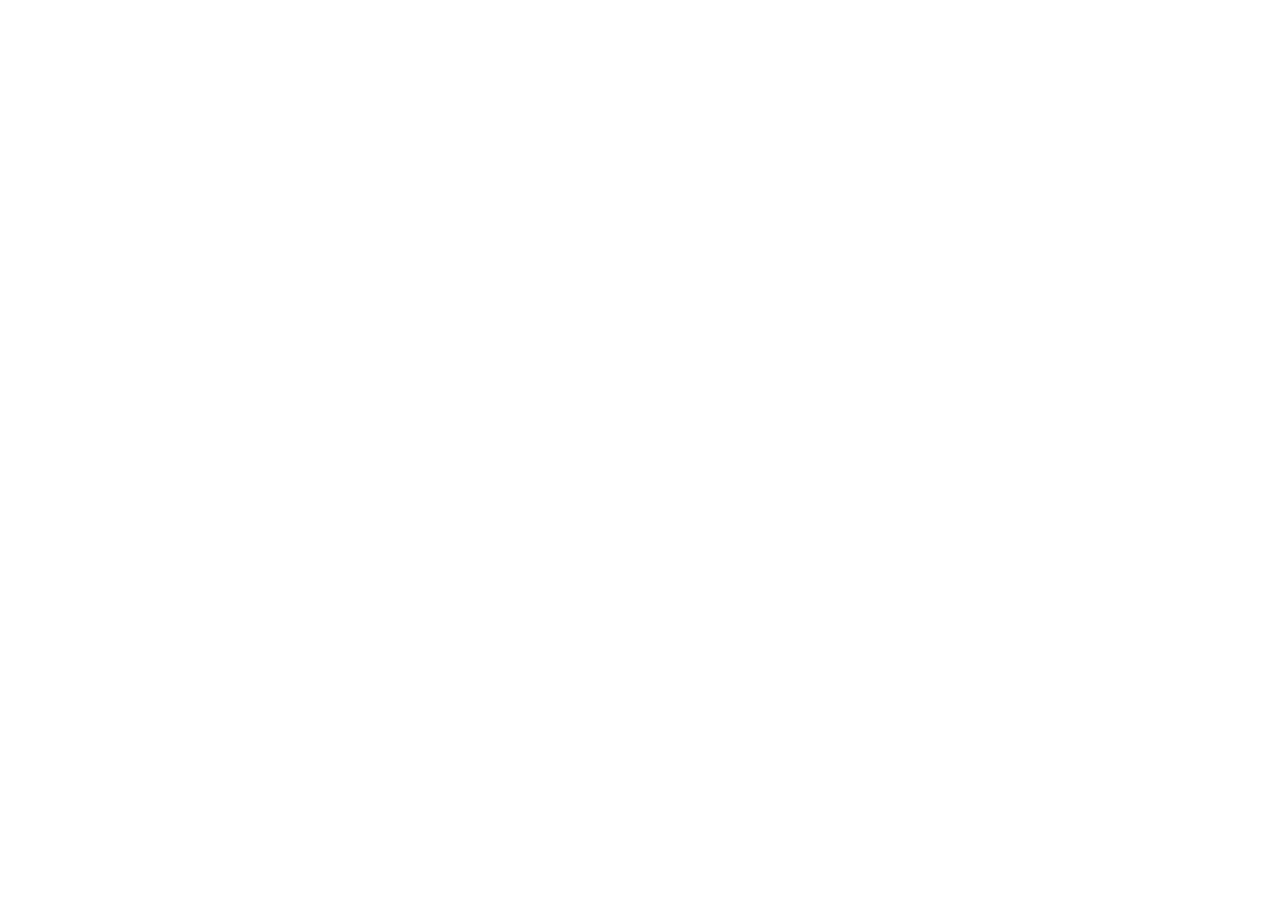
==== build/index.html @ 2100903a "add hw1" ====
<!doctype html><html lang="en"><head><meta charset="utf-8"/><link rel="icon" href="/favicon.ico"/><meta name="viewport" content="width=device-width,initial-scale=1"/><meta name="theme-color" content="#000000"/><meta name="description" content="Web site created using create-react-app"/><link rel="apple-touch-icon" href="/logo192.png"/><link rel="manifest" href="/manifest.json"/><link href="https://fonts.googleapis.com/css?family=Montserrat:400,500,600&display=swap&subset=cyrillic" rel="stylesheet"><title>React App</title><link href="/static/css/main.1202ce56.chunk.css" rel="stylesheet"></head><body><noscript>You need to enable JavaScript to run this app.</noscript><div id="root"></div><script>!function(e){function r(r){for(var n,l,a=r[0],f=r[1],i=r[2],p=0,s=[];p<a.length;p++)l=a[p],Object.prototype.hasOwnProperty.call(o,l)&&o[l]&&s.push(o[l][0]),o[l]=0;for(n in f)Object.prototype.hasOwnProperty.call(f,n)&&(e[n]=f[n]);for(c&&c(r);s.length;)s.shift()();return u.push.apply(u,i||[]),t()}function t(){for(var e,r=0;r<u.length;r++){for(var t=u[r],n=!0,a=1;a<t.length;a++){var f=t[a];0!==o[f]&&(n=!1)}n&&(u.splice(r--,1),e=l(l.s=t[0]))}return e}var n={},o={1:0},u=[];function l(r){if(n[r])return n[r].exports;var t=n[r]={i:r,l:!1,exports:{}};return e[r].call(t.exports,t,t.exports,l),t.l=!0,t.exports}l.m=e,l.c=n,l.d=function(e,r,t){l.o(e,r)||Object.defineProperty(e,r,{enumerable:!0,get:t})},l.r=function(e){"undefined"!=typeof Symbol&&Symbol.toStringTag&&Object.defineProperty(e,Symbol.toStringTag,{value:"Module"}),Object.defineProperty(e,"__esModule",{value:!0})},l.t=function(e,r){if(1&r&&(e=l(e)),8&r)return e;if(4&r&&"object"==typeof e&&e&&e.__esModule)return e;var t=Object.create(null);if(l.r(t),Object.defineProperty(t,"default",{enumerable:!0,value:e}),2&r&&"string"!=typeof e)for(var n in e)l.d(t,n,function(r){return e[r]}.bind(null,n));return t},l.n=function(e){var r=e&&e.__esModule?function(){return e.default}:function(){return e};return l.d(r,"a",r),r},l.o=function(e,r){return Object.prototype.hasOwnProperty.call(e,r)},l.p="/";var a=this.webpackJsonphw_react1=this.webpackJsonphw_react1||[],f=a.push.bind(a);a.push=r,a=a.slice();for(var i=0;i<a.length;i++)r(a[i]);var c=f;t()}([])</script><script src="/static/js/2.a651356d.chunk.js"></script><script src="/static/js/main.a29082af.chunk.js"></script></body></html>
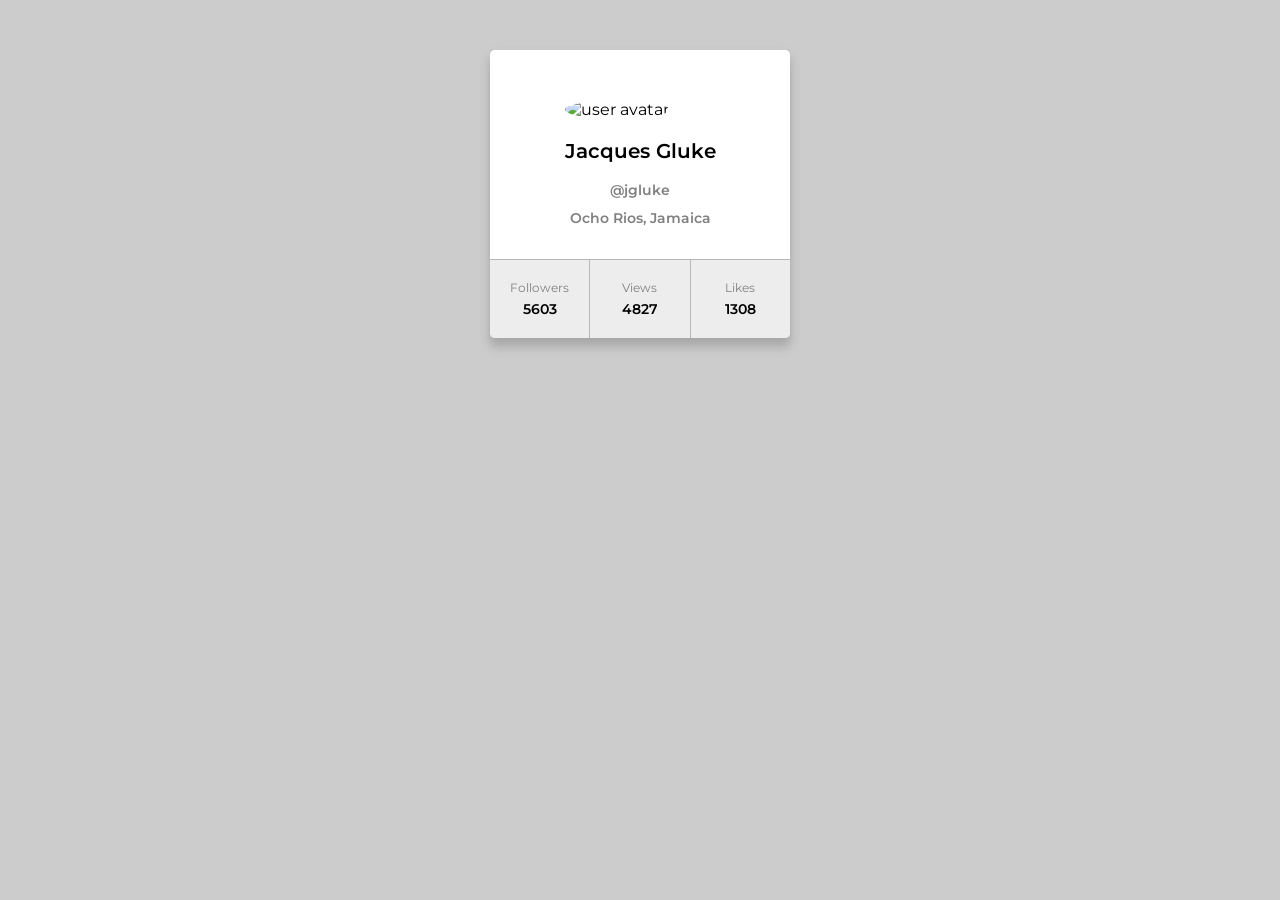
==== commit 0c1b3492: "add "." in path" ====
--- a/build/index.html
+++ b/build/index.html
@@ -1 +1 @@
-<!doctype html><html lang="en"><head><meta charset="utf-8"/><link rel="icon" href="/favicon.ico"/><meta name="viewport" content="width=device-width,initial-scale=1"/><meta name="theme-color" content="#000000"/><meta name="description" content="Web site created using create-react-app"/><link rel="apple-touch-icon" href="/logo192.png"/><link rel="manifest" href="/manifest.json"/><link href="https://fonts.googleapis.com/css?family=Montserrat:400,500,600&display=swap&subset=cyrillic" rel="stylesheet"><title>React App</title><link href="/static/css/main.1202ce56.chunk.css" rel="stylesheet"></head><body><noscript>You need to enable JavaScript to run this app.</noscript><div id="root"></div><script>!function(e){function r(r){for(var n,l,a=r[0],f=r[1],i=r[2],p=0,s=[];p<a.length;p++)l=a[p],Object.prototype.hasOwnProperty.call(o,l)&&o[l]&&s.push(o[l][0]),o[l]=0;for(n in f)Object.prototype.hasOwnProperty.call(f,n)&&(e[n]=f[n]);for(c&&c(r);s.length;)s.shift()();return u.push.apply(u,i||[]),t()}function t(){for(var e,r=0;r<u.length;r++){for(var t=u[r],n=!0,a=1;a<t.length;a++){var f=t[a];0!==o[f]&&(n=!1)}n&&(u.splice(r--,1),e=l(l.s=t[0]))}return e}var n={},o={1:0},u=[];function l(r){if(n[r])return n[r].exports;var t=n[r]={i:r,l:!1,exports:{}};return e[r].call(t.exports,t,t.exports,l),t.l=!0,t.exports}l.m=e,l.c=n,l.d=function(e,r,t){l.o(e,r)||Object.defineProperty(e,r,{enumerable:!0,get:t})},l.r=function(e){"undefined"!=typeof Symbol&&Symbol.toStringTag&&Object.defineProperty(e,Symbol.toStringTag,{value:"Module"}),Object.defineProperty(e,"__esModule",{value:!0})},l.t=function(e,r){if(1&r&&(e=l(e)),8&r)return e;if(4&r&&"object"==typeof e&&e&&e.__esModule)return e;var t=Object.create(null);if(l.r(t),Object.defineProperty(t,"default",{enumerable:!0,value:e}),2&r&&"string"!=typeof e)for(var n in e)l.d(t,n,function(r){return e[r]}.bind(null,n));return t},l.n=function(e){var r=e&&e.__esModule?function(){return e.default}:function(){return e};return l.d(r,"a",r),r},l.o=function(e,r){return Object.prototype.hasOwnProperty.call(e,r)},l.p="/";var a=this.webpackJsonphw_react1=this.webpackJsonphw_react1||[],f=a.push.bind(a);a.push=r,a=a.slice();for(var i=0;i<a.length;i++)r(a[i]);var c=f;t()}([])</script><script src="/static/js/2.a651356d.chunk.js"></script><script src="/static/js/main.a29082af.chunk.js"></script></body></html>+<!doctype html><html lang="en"><head><meta charset="utf-8"/><link rel="icon" href="./favicon.ico"/><meta name="viewport" content="width=device-width,initial-scale=1"/><meta name="theme-color" content="#000000"/><meta name="description" content="Web site created using create-react-app"/><link rel="apple-touch-icon" href="./logo192.png"/><link rel="manifest" href="./manifest.json"/><link href="https://fonts.googleapis.com/css?family=Montserrat:400,500,600&display=swap&subset=cyrillic" rel="stylesheet"><title>React App</title><link href="./static/css/main.1202ce56.chunk.css" rel="stylesheet"></head><body><noscript>You need to enable JavaScript to run this app.</noscript><div id="root"></div><script>!function(e){function r(r){for(var n,l,a=r[0],f=r[1],i=r[2],p=0,s=[];p<a.length;p++)l=a[p],Object.prototype.hasOwnProperty.call(o,l)&&o[l]&&s.push(o[l][0]),o[l]=0;for(n in f)Object.prototype.hasOwnProperty.call(f,n)&&(e[n]=f[n]);for(c&&c(r);s.length;)s.shift()();return u.push.apply(u,i||[]),t()}function t(){for(var e,r=0;r<u.length;r++){for(var t=u[r],n=!0,a=1;a<t.length;a++){var f=t[a];0!==o[f]&&(n=!1)}n&&(u.splice(r--,1),e=l(l.s=t[0]))}return e}var n={},o={1:0},u=[];function l(r){if(n[r])return n[r].exports;var t=n[r]={i:r,l:!1,exports:{}};return e[r].call(t.exports,t,t.exports,l),t.l=!0,t.exports}l.m=e,l.c=n,l.d=function(e,r,t){l.o(e,r)||Object.defineProperty(e,r,{enumerable:!0,get:t})},l.r=function(e){"undefined"!=typeof Symbol&&Symbol.toStringTag&&Object.defineProperty(e,Symbol.toStringTag,{value:"Module"}),Object.defineProperty(e,"__esModule",{value:!0})},l.t=function(e,r){if(1&r&&(e=l(e)),8&r)return e;if(4&r&&"object"==typeof e&&e&&e.__esModule)return e;var t=Object.create(null);if(l.r(t),Object.defineProperty(t,"default",{enumerable:!0,value:e}),2&r&&"string"!=typeof e)for(var n in e)l.d(t,n,function(r){return e[r]}.bind(null,n));return t},l.n=function(e){var r=e&&e.__esModule?function(){return e.default}:function(){return e};return l.d(r,"a",r),r},l.o=function(e,r){return Object.prototype.hasOwnProperty.call(e,r)},l.p="/";var a=this.webpackJsonphw_react1=this.webpackJsonphw_react1||[],f=a.push.bind(a);a.push=r,a=a.slice();for(var i=0;i<a.length;i++)r(a[i]);var c=f;t()}([])</script><script src="./static/js/2.a651356d.chunk.js"></script><script src="./static/js/main.a29082af.chunk.js"></script></body></html>
--- a/build/static/css/main.1202ce56.chunk.css
+++ b/build/static/css/main.1202ce56.chunk.css
@@ -0,0 +1,2 @@
+.Stats_stats__OLKRG{background-color:#eeeded;list-style:none;display:flex;justify-content:space-around;padding:0;margin:0;width:100%;border-top:1px solid #b8b7b7;align-self:center;border-bottom-left-radius:5px;border-bottom-right-radius:5px}.Stats_stats__OLKRG :last-child{border-right:none}.Stats_stats_list__rd7H9{flex:0 1 33.333%;align-items:center;display:flex;flex-direction:column;border-right:1px solid #b8b7b7;padding:20px 0}.Stats_label__15Zna{color:grey;font-size:12px;padding-bottom:5px}.Stats_label__15Zna:first-letter{text-transform:uppercase}.Stats_quantity__5KTFB{font-weight:600;font-size:14px}.Description_description__1Es3Q{margin-bottom:20px}.Description_description__1Es3Q p{text-align:center}.Description_avatar__3KCrE{border-radius:50%}.Description_name__3gjtQ{font-size:20px;font-weight:600}.Description_location__aQidN,.Description_tag__78ZyS{color:grey;font-size:14px;font-weight:600;line-height:1}body{background-color:#ccc;font-family:"Montserrat",sans-serif}.App_profile__Cw1zt{display:flex;flex-direction:column;border-radius:5px;max-width:300px;align-items:center;padding-top:50px;margin:50px auto auto;background-color:#fff;box-shadow:0 5px 10px hsla(0,0%,46.7%,.25),0 10px 10px hsla(0,0%,46.7%,.25)}
+/*# sourceMappingURL=main.1202ce56.chunk.css.map */
